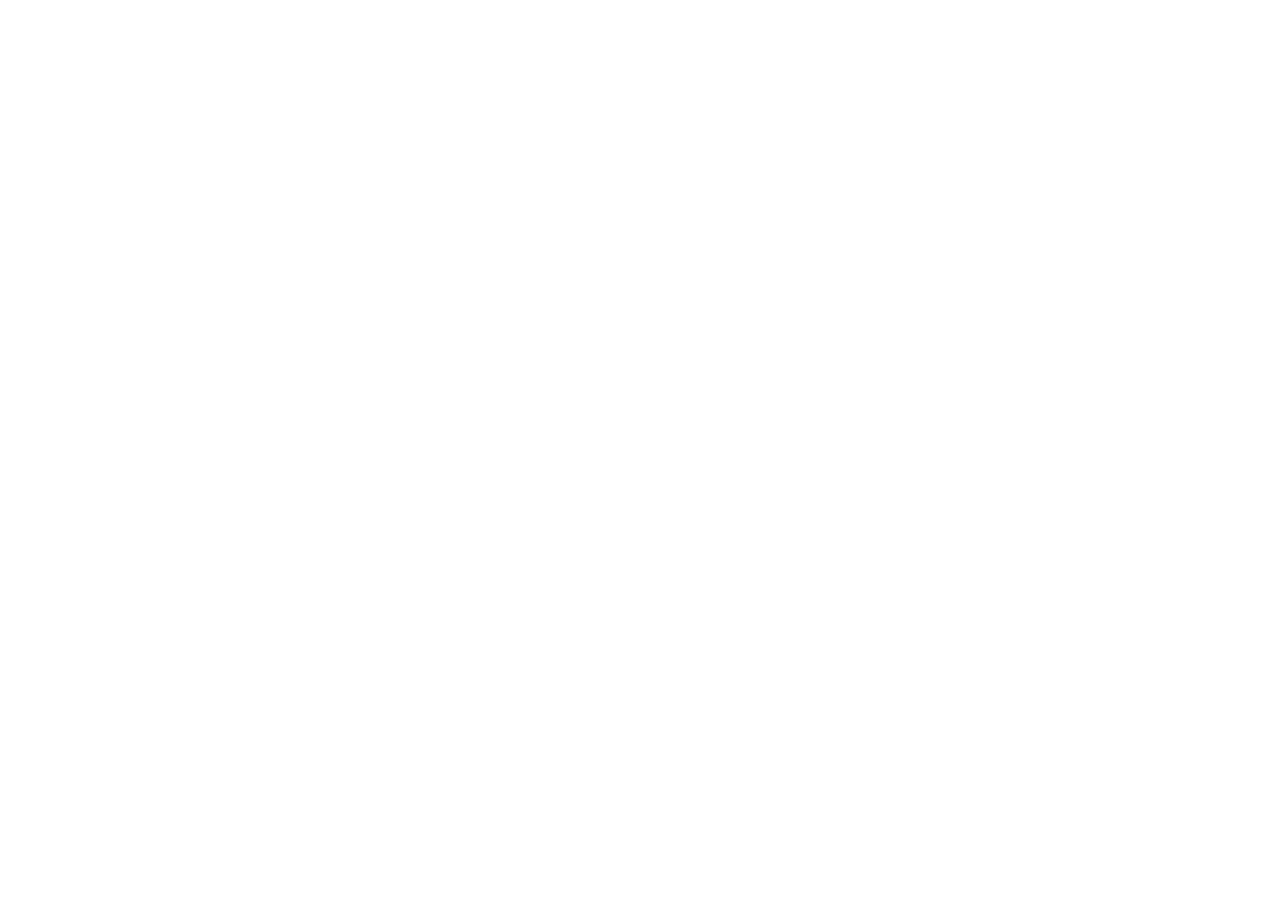
==== anmäldig.html @ 30fea443 "länkat till kampsporter och ändrat färg" ====
<!DOCTYPE html>
<html lang="en">
<head>
    <meta charset="UTF-8">
    <meta name="viewport" content="width=device-width, initial-scale=1.0">
    <title>Document</title>
</head>
<body>
    


    
</body>
</html>
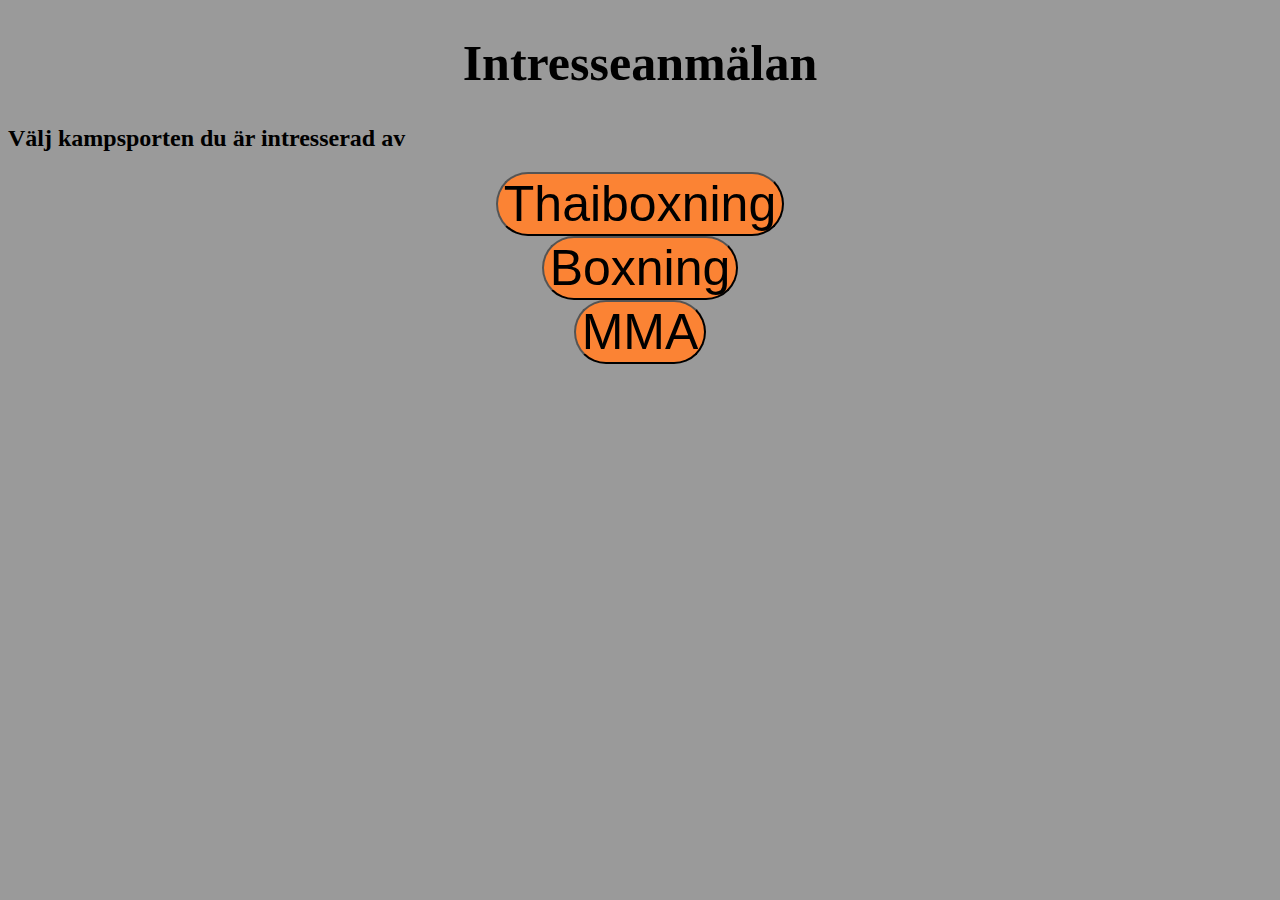
==== commit 9b45e71b: "knappar i andra sidan" ====
--- a/anmäldig.html
+++ b/anmäldig.html
@@ -4,11 +4,21 @@
     <meta charset="UTF-8">
     <meta name="viewport" content="width=device-width, initial-scale=1.0">
     <title>Document</title>
+    <link rel="stylesheet" href="css/style.css">
 </head>
-<body>
-    
+<body id="html2">
+    <div>
+        <h1 id="intresseanmälan"> Intresseanmälan </h1>
+        <h2> Välj kampsporten du är intresserad av </h2>
+        <button class="aktivitet"> Thaiboxning </button>
+        <button class="aktivitet"> Boxning </button>
+        <button class="aktivitet"> MMA </button>
 
 
-    
+
+
+    </div>
+
+
 </body>
 </html>--- a/css/style.css
+++ b/css/style.css
@@ -0,0 +1,174 @@
+#cotainer {
+    display: grid;
+    grid-template-rows: auto;
+    grid-template-areas: 
+    'hd hd hd hd'
+    'nv nv nv nv'
+    'sec sec sec sec'
+    'ft ft ft ft';
+    margin: auto;
+    background-color: rgb(124, 124, 124);
+
+}
+
+header {
+    grid-area: hd;
+    background-color: rgb(251, 131, 52);
+}
+
+
+.navlankar {
+    list-style-type: none;
+    display: block;
+    text-align: center;
+    padding: 15px;
+    overflow: hidden;
+    display: flex;
+}
+
+.navbar li{
+float: left;
+margin: 15px;
+font-size: 30px;
+width: 300px;
+}
+
+.navbar {
+    display: flex;
+    align-items: center;
+}
+
+.navlankar li.hv:hover{
+    background-color: rgb(128, 128, 128);
+}
+
+.ikoner {
+    width: 40px;
+    height: 40px;
+    display: block;
+    margin: 10px;
+}
+
+#ikonerbox {
+    display: flex;
+}
+
+.logo {
+    align-self: center;
+    padding: 35px;
+    font-size: 50px;
+}
+
+h1 {
+    text-align: center;
+    font-size: 150px;
+}
+
+
+
+#forstasidan {
+    text-align: center;
+    font-size: 50px;
+}
+
+button { 
+    display:block;
+   border-radius: 100px;
+   font-size: 50px;
+   margin: auto;
+   background-color: rgb(251, 131, 52);;
+}
+
+main {
+    height: 100vh;
+}
+
+.main2 {
+    height: 100vh;
+    display: flex;
+    
+}
+
+.sida2 {
+    width: 50%;
+}
+
+.andrasidan {
+    font-size: 90px;
+    text-align: center;
+}
+
+.visaalla {
+    font-size: 50px;
+}
+
+
+img {
+    max-width: 100%;
+    height: auto;
+    border-radius: 40px;
+
+}
+
+.bildrubrik {
+
+}
+
+#html2 {
+    background-color: rgb(154, 154, 154);
+}
+
+#intresseanmälan {
+    font-size: 50px;
+}
+
+.aktivitet {
+border-radius: 100px;
+}
+
+
+
+@media screen and (max-width:600px) {
+
+
+    nav {
+        justify-content: center;
+    }
+
+    nav ul {
+        display: block;
+    }
+
+    .logo {
+        align-self: center;
+        padding: 20px;
+        font-size: 40px;
+    }
+
+    h1 {
+        font-size: 80px;
+        text-align: center;
+    }
+
+   #forstasidan {
+        font-size: 30px;
+        text-align: center;
+    }
+
+    button { 
+        border-radius: 100px;
+        font-size: 35px;
+     }
+    
+     .visaalla {
+        border-radius: 100px;
+        font-size: 25px;
+
+     }
+
+    .andrasidan {
+        font-size: 50px;
+    }
+     
+
+}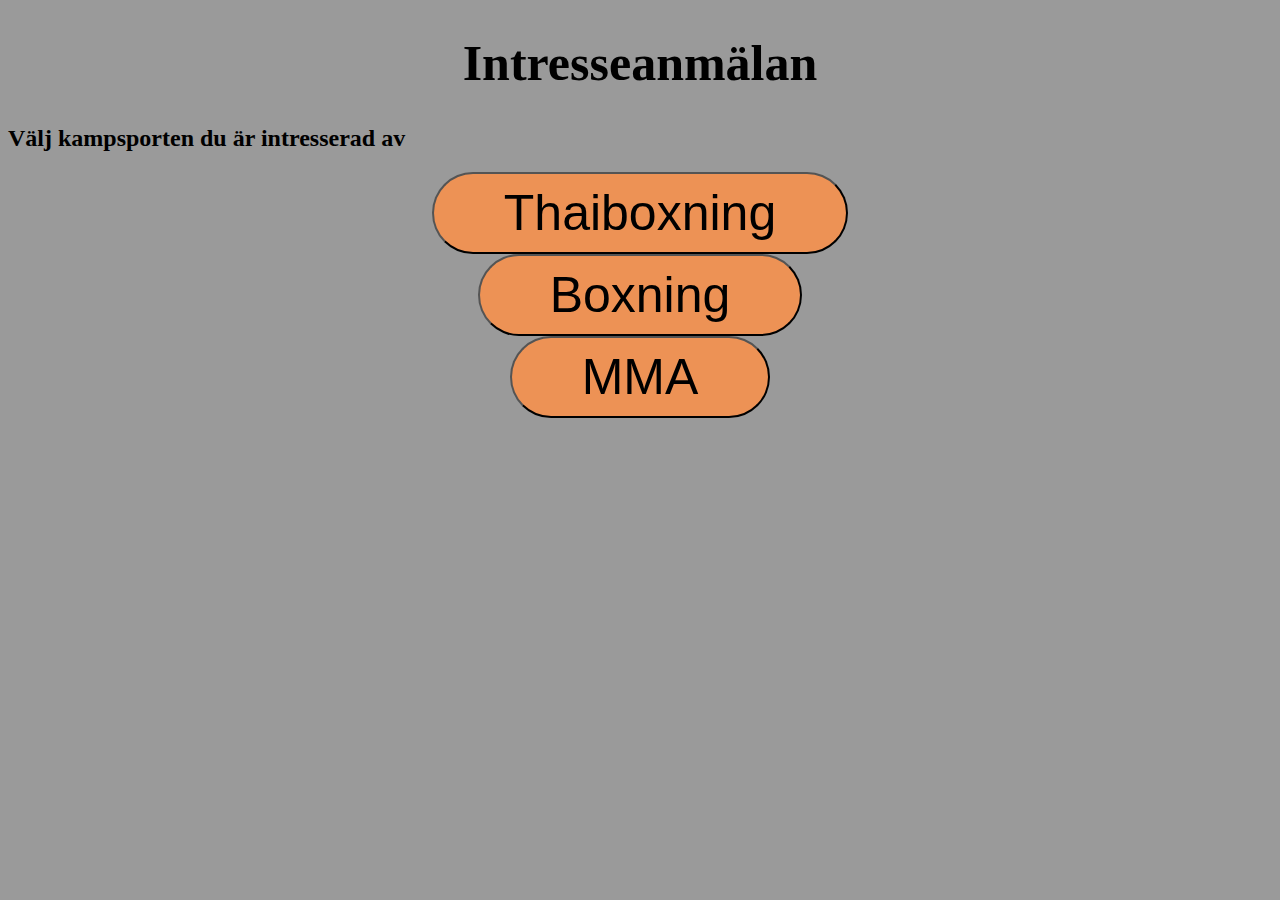
==== commit 866d8d81: "gott o blandat:)" ====
--- a/anmäldig.html
+++ b/anmäldig.html
@@ -7,6 +7,7 @@
     <link rel="stylesheet" href="css/style.css">
 </head>
 <body id="html2">
+    
     <div>
         <h1 id="intresseanmälan"> Intresseanmälan </h1>
         <h2> Välj kampsporten du är intresserad av </h2>
@@ -14,9 +15,6 @@
         <button class="aktivitet"> Boxning </button>
         <button class="aktivitet"> MMA </button>
 
-
-
-
     </div>
 
 
--- a/css/style.css
+++ b/css/style.css
@@ -13,9 +13,12 @@
 
 header {
     grid-area: hd;
-    background-color: rgb(251, 131, 52);
-}
-
+    background-color: rgb(237, 146, 85);
+}
+
+#helasidan {
+    background-color: rgb(224, 224, 224);
+}
 
 .navlankar {
     list-style-type: none;
@@ -76,7 +79,8 @@
    border-radius: 100px;
    font-size: 50px;
    margin: auto;
-   background-color: rgb(251, 131, 52);;
+   background-color: rgb(237, 146, 85);
+   padding: 10px 70px;
 }
 
 main {
@@ -91,6 +95,8 @@
 
 .sida2 {
     width: 50%;
+    position: relative; 
+    display: inline-block;
 }
 
 .andrasidan {
@@ -103,15 +109,38 @@
 }
 
 
+.Bild {
+    background-image: url("../bodybuilder-5352031_1280\ 2.jpg");
+    max-width: 90%;
+    height: 80%;
+    border-radius: 40px;
+}
+
 img {
-    max-width: 100%;
+    max-width: 90%;
     height: auto;
     border-radius: 40px;
 
 }
 
 .bildrubrik {
-
+   font-size: 50px;
+   background-color: rgb(255, 255, 255);
+   border-radius: 40px;
+ 
+   margin-left:50px
+}
+
+h3 { 
+    background-color: rgb(255, 255, 255);
+    border-radius: 40px;
+    font-size: 30px;
+}
+
+.bildtext {
+    background-color: rgb(255, 255, 255);
+    font-size: 25px;
+    border-radius: 40px;
 }
 
 #html2 {
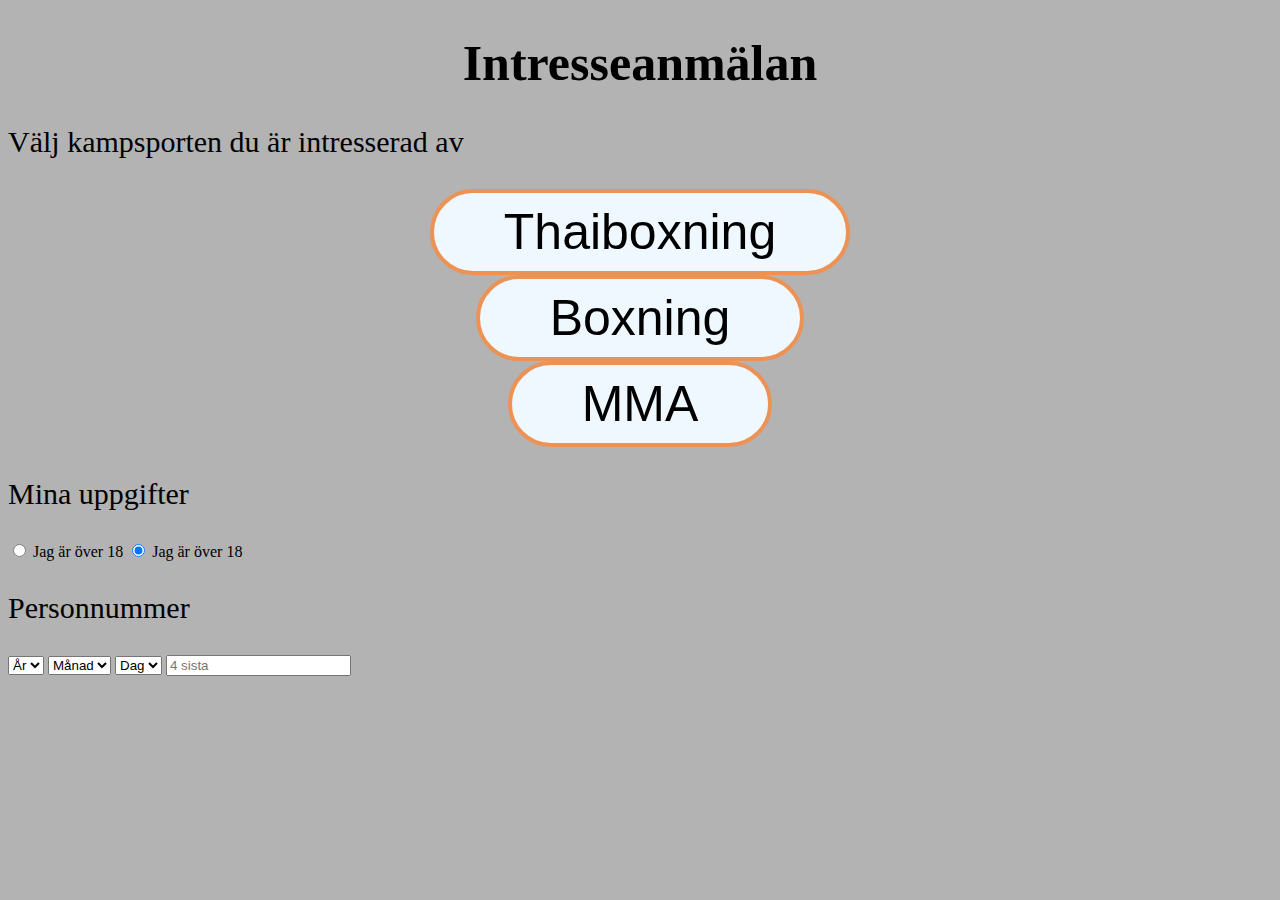
==== commit 4b9c4347: "jobbat på html 2" ====
--- a/anmäldig.html
+++ b/anmäldig.html
@@ -7,15 +7,30 @@
     <link rel="stylesheet" href="css/style.css">
 </head>
 <body id="html2">
-    
-    <div>
-        <h1 id="intresseanmälan"> Intresseanmälan </h1>
-        <h2> Välj kampsporten du är intresserad av </h2>
+
+<h1 id="intresseanmälan"> Intresseanmälan </h1>
+        <p> Välj kampsporten du är intresserad av </p>
+    <div id="intresseanmälan.knappar">
+        
         <button class="aktivitet"> Thaiboxning </button>
         <button class="aktivitet"> Boxning </button>
         <button class="aktivitet"> MMA </button>
+        
 
     </div>
+
+    <div>
+       <p> Mina uppgifter</p>
+       <label> <input type="radio" name="ålder" checked> Jag är över 18</label>
+       <label> <input type="radio" name="ålder" checked> Jag är över 18</label>
+    </div>
+
+    <p> Personnummer </p>
+    <select> <option>År</option></select>
+    <select> <option>Månad</option></select>
+    <select> <option>Dag</option></select>
+    <input placeholder="4 sista"> 
+
 
 
 </body>
--- a/css/style.css
+++ b/css/style.css
@@ -144,15 +144,28 @@
 }
 
 #html2 {
-    background-color: rgb(154, 154, 154);
+    background-color: rgb(179, 179, 179);
 }
 
 #intresseanmälan {
     font-size: 50px;
+}
+
+#intresseanmälan.knappar {
+    display: flex;
+    flex-wrap: wrap;
+    gap: 10px;
 }
 
 .aktivitet {
 border-radius: 100px;
+background-color: aliceblue;
+border: 4px solid rgb(237, 146, 85);
+}
+
+
+p {
+    font-size: 30px;
 }
 
 
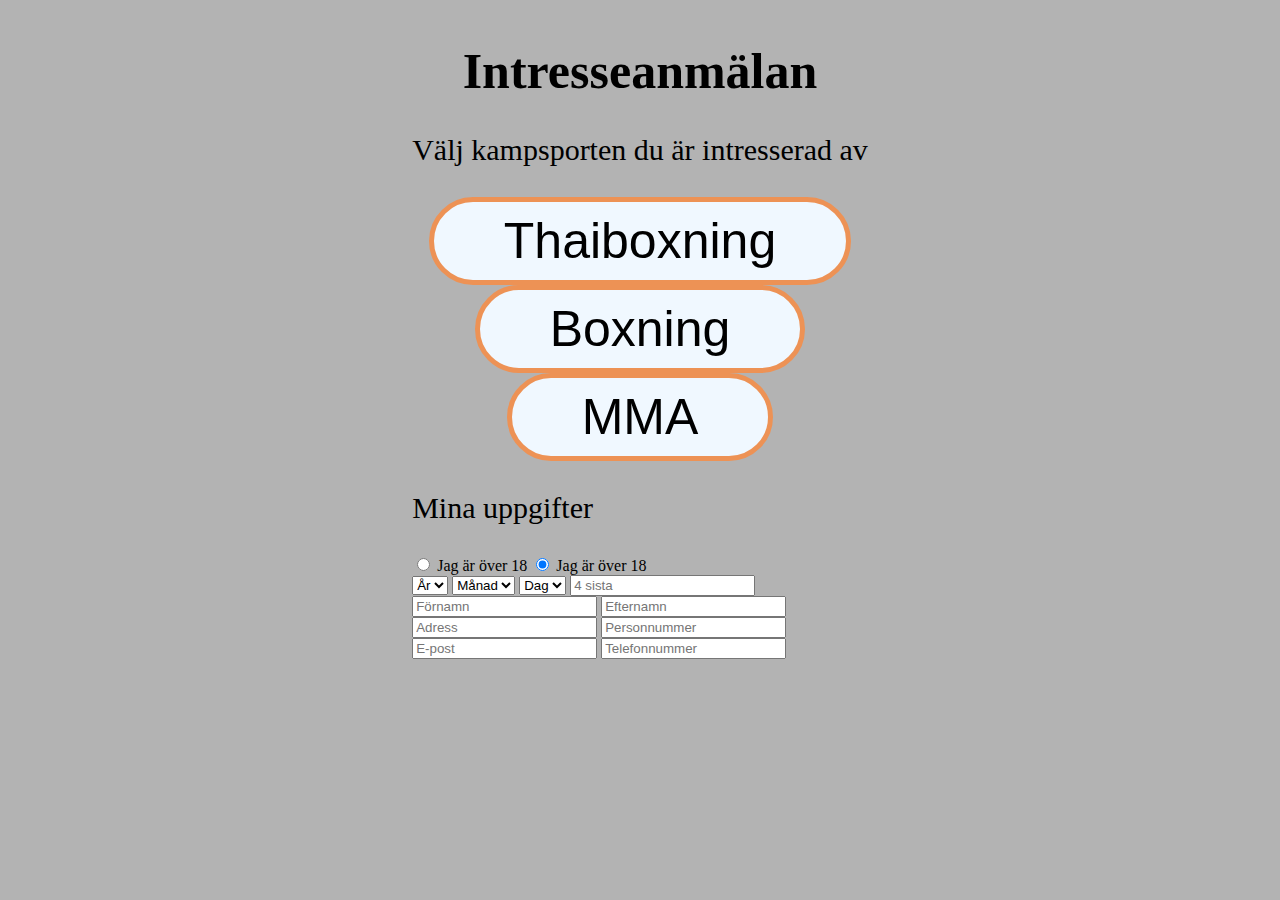
==== commit fa048541: "Ändrat knappar och andra detaljer" ====
--- a/anmäldig.html
+++ b/anmäldig.html
@@ -8,6 +8,7 @@
 </head>
 <body id="html2">
 
+    <div id="intresseanmälan.box">
 <h1 id="intresseanmälan"> Intresseanmälan </h1>
         <p> Välj kampsporten du är intresserad av </p>
     <div id="intresseanmälan.knappar">
@@ -25,13 +26,30 @@
        <label> <input type="radio" name="ålder" checked> Jag är över 18</label>
     </div>
 
-    <p> Personnummer </p>
+  
     <select> <option>År</option></select>
     <select> <option>Månad</option></select>
     <select> <option>Dag</option></select>
     <input placeholder="4 sista"> 
 
+    <div>
+        <input placeholder="Förnamn" id="förnamn"> 
+        <input placeholder="Efternamn" id="efternamn"> 
+        
+    </div>
 
+    <div>
+        <input placeholder="Adress" id="adress"> 
+        <input placeholder="Personnummer" id="postnummer"> 
+    </div>
+
+    <div>
+        <input placeholder="E-post" id="epost"> 
+        <input placeholder="Telefonnummer" id="telefonnummer"> 
+
+    </div>
+
+</div>
 
 </body>
 </html>--- a/css/style.css
+++ b/css/style.css
@@ -17,7 +17,7 @@
 }
 
 #helasidan {
-    background-color: rgb(224, 224, 224);
+    background-color: rgb(177, 177, 177);
 }
 
 .navlankar {
@@ -42,7 +42,12 @@
 }
 
 .navlankar li.hv:hover{
-    background-color: rgb(128, 128, 128);
+    background-color: rgb(177, 177, 177);
+}
+
+a {
+text-decoration: none;
+color: #000;
 }
 
 .ikoner {
@@ -79,8 +84,14 @@
    border-radius: 100px;
    font-size: 50px;
    margin: auto;
-   background-color: rgb(237, 146, 85);
    padding: 10px 70px;
+   border-radius: ;
+   background-color: aliceblue;
+   border: 5px solid rgb(237, 146, 85);
+}
+
+button:hover {
+    background-color: rgb(237, 146, 85);
 }
 
 main {
@@ -145,7 +156,10 @@
 
 #html2 {
     background-color: rgb(179, 179, 179);
-}
+    display: flex;
+    justify-content: center;
+}
+
 
 #intresseanmälan {
     font-size: 50px;
@@ -153,20 +167,20 @@
 
 #intresseanmälan.knappar {
     display: flex;
-    flex-wrap: wrap;
-    gap: 10px;
-}
+}
+
 
 .aktivitet {
 border-radius: 100px;
 background-color: aliceblue;
-border: 4px solid rgb(237, 146, 85);
+border: 5px solid rgb(237, 146, 85);
 }
 
 
 p {
     font-size: 30px;
 }
+
 
 
 
@@ -211,6 +225,7 @@
     .andrasidan {
         font-size: 50px;
     }
+
      
 
 }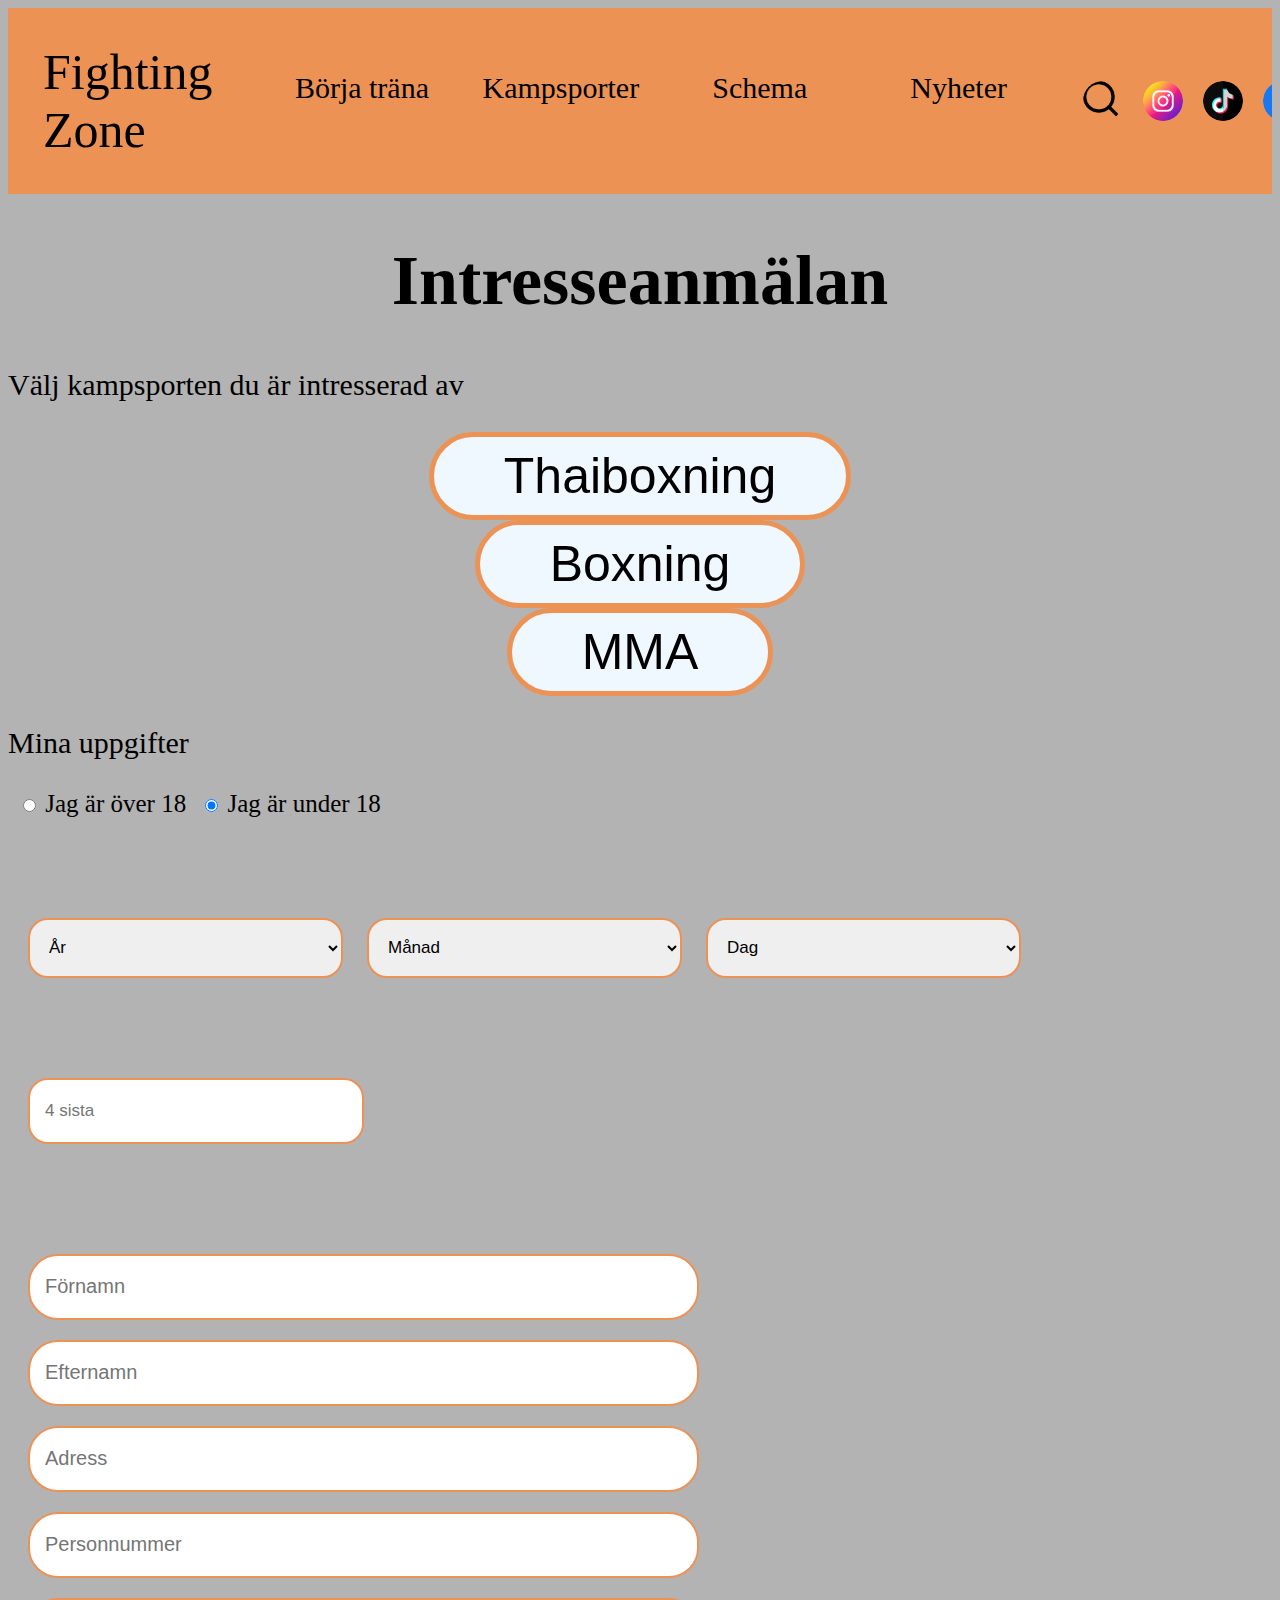
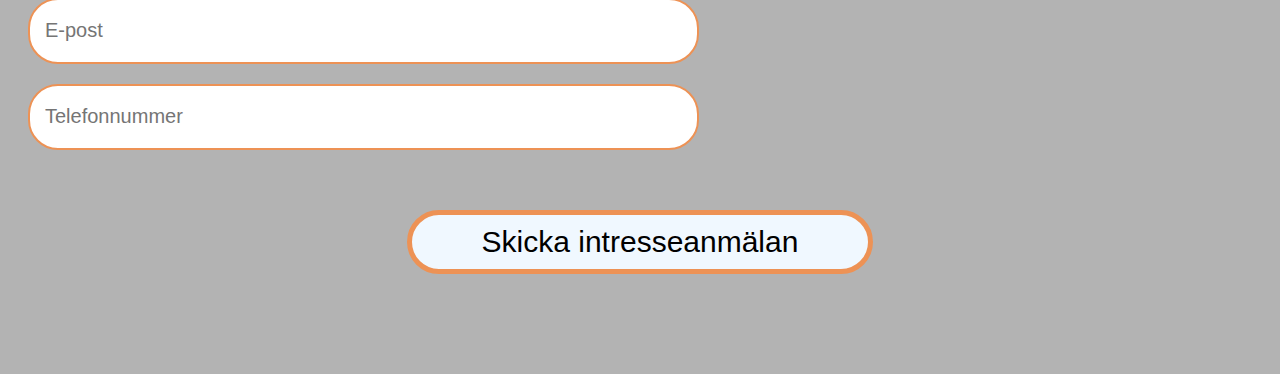
==== commit 1aac1250: "fixat storleken i html2" ====
--- a/anmäldig.html
+++ b/anmäldig.html
@@ -7,6 +7,23 @@
     <link rel="stylesheet" href="css/style.css">
 </head>
 <body id="html2">
+
+    <header>
+        <nav class="navbar">
+           
+            <div class="logo"> <a href="index.html"> Fighting <br> Zone </a> </div>
+            <ul class="navlankar">
+                <li class="hv"> Börja träna </li>
+                <li class="hv"> <a href="#kampsporter"> Kampsporter </a></li>
+                <li class="hv"> Schema </li>
+                <li class="hv"> Nyheter </li>
+                <li><div id="ikonerbox"><img class="ikoner" src="loupe.png" alt="sök knapp">
+                <img class="ikoner" src="instagram-2.png" alt="Instagram">
+                <img class="ikoner" src="tik-tok.png" alt="Tiktok">
+                <img class="ikoner" src="facebook.png" alt="facebook"></div></li>
+            </ul>
+        </nav>
+    </header> 
 
     <div id="intresseanmälan.box">
 <h1 id="intresseanmälan"> Intresseanmälan </h1>
@@ -23,31 +40,106 @@
     <div>
        <p> Mina uppgifter</p>
        <label> <input type="radio" name="ålder" checked> Jag är över 18</label>
-       <label> <input type="radio" name="ålder" checked> Jag är över 18</label>
+       <label> <input type="radio" name="ålder" checked> Jag är under 18</label>
     </div>
 
-  
-    <select> <option>År</option></select>
-    <select> <option>Månad</option></select>
-    <select> <option>Dag</option></select>
+  <div id="personnr">
+    <select> 
+        <option>År</option>
+        <option>2000</option>
+        <option>2001</option>
+        <option>2002</option>
+        <option>2003</option>
+        <option>2004</option>
+        <option>2005</option>
+        <option>2006</option>
+        <option>2007</option>
+        <option>2008</option>
+        <option>2009</option>
+        <option>2010</option>
+        <option>2011</option>
+        <option>2012</option>
+        <option>2013</option>
+        <option>2014</option>
+        <option>2015</option>
+        <option>2016</option>
+        <option>2017</option>
+        <option>2018</option>
+        <option>2019</option>
+        <option>2020</option>
+        <option>2021</option>
+        <option>2022</option>
+        <option>2023</option>
+        <option>2024</option>
+        <option>2025</option>
+    </select>
+    
+    </select>
+    <select> 
+        <option>Månad</option>
+        <option>Januari</option>
+        <option>Februari</option>
+        <option>Mars</option>
+        <option>April</option>
+        <option>Maj</option>
+        <option>Juni</option>
+        <option>Juli</option>
+        <option>Augusti</option>
+        <option>September</option>
+        <option>Oktober</option>
+        <option>November</option>
+        <option>December</option>
+    </select>
+
+    <select> 
+        <option>Dag</option>
+        <option>1</option>
+        <option>2</option>
+        <option>3</option>
+        <option>4</option>
+        <option>5</option>
+        <option>6</option>
+        <option>7</option>
+        <option>8</option>
+        <option>9</option>
+        <option>10</option>
+        <option>11</option>
+        <option>12</option>
+        <option>13</option>
+        <option>14</option>
+        <option>15</option>
+        <option>16</option>
+        <option>17</option>
+        <option>18</option>
+        <option>19</option>
+        <option>20</option>
+        <option>21</option>
+        <option>22</option>
+        <option>23</option>
+        <option>24</option>
+        <option>25</option>
+        <option>26</option>
+        <option>27</option>
+        <option>28</option>
+        <option>29</option>
+        <option>30</option>
+        <option>31</option>
+    </select>
+
     <input placeholder="4 sista"> 
+</div>
 
-    <div>
-        <input placeholder="Förnamn" id="förnamn"> 
-        <input placeholder="Efternamn" id="efternamn"> 
-        
+    <div id="kontaktuppgifter">
+        <input placeholder="Förnamn" class="uppgifter"> 
+        <input placeholder="Efternamn" class="uppgifter"> 
+        <input placeholder="Adress" class="uppgifter"> 
+        <input placeholder="Personnummer" class="uppgifter"> 
+        <input placeholder="E-post" class="uppgifter"> 
+        <input placeholder="Telefonnummer" class="uppgifter"> 
+
     </div>
 
-    <div>
-        <input placeholder="Adress" id="adress"> 
-        <input placeholder="Personnummer" id="postnummer"> 
-    </div>
-
-    <div>
-        <input placeholder="E-post" id="epost"> 
-        <input placeholder="Telefonnummer" id="telefonnummer"> 
-
-    </div>
+    <button id="skicka"> Skicka intresseanmälan</button>
 
 </div>
 
--- a/css/style.css
+++ b/css/style.css
@@ -85,12 +85,15 @@
    font-size: 50px;
    margin: auto;
    padding: 10px 70px;
-   border-radius: ;
    background-color: aliceblue;
    border: 5px solid rgb(237, 146, 85);
 }
 
 button:hover {
+    background-color: rgb(237, 146, 85);
+}
+
+.aktivitet:active {
     background-color: rgb(237, 146, 85);
 }
 
@@ -154,20 +157,41 @@
     border-radius: 40px;
 }
 
+footer {
+    height: 60vh;
+    background-color: rgb(237, 146, 85);
+    display: flex;
+    justify-content: space-between;
+    padding: 60px;
+}
+
+
+.footerrubrik {
+    font-size: 50px;
+}
+
+#karta {
+    font-size: 40px;
+}
+
+
+
+
+
+
+
 #html2 {
     background-color: rgb(179, 179, 179);
-    display: flex;
-    justify-content: center;
+
 }
 
 
 #intresseanmälan {
-    font-size: 50px;
-}
-
-#intresseanmälan.knappar {
-    display: flex;
-}
+    font-size: 70px;
+ 
+}
+
+
 
 
 .aktivitet {
@@ -181,6 +205,51 @@
     font-size: 30px;
 }
 
+.uppgifter { 
+    height: 60px;
+    width: 650px;
+    border-radius: 30px;
+    border: none;
+    font-size: 20px;
+    margin: 10px;
+    padding-left: 15px;
+    border: 2.5px solid rgb(237, 146, 85);
+
+}
+
+#kontaktuppgifter {
+    margin: 50px 10px 50px 10px;
+}
+
+#personnr {
+    margin: 50px 10px 50px 10px;
+}
+
+#personnr select,
+#personnr input {
+    height: 60px;
+    width: 315px;
+    margin: 10px;
+    padding-left: 15px;
+    border-radius: 20px;
+    font-size: 17px;
+    margin-bottom: 50px;
+    margin-top: 50px;
+    border: 2.5px solid rgb(237, 146, 85);
+
+}
+
+label {
+    font-size: 25px;
+    margin-left: 10px;
+}
+
+#skicka {
+    font-size: 30px;
+    margin-top: 50px;
+    margin-bottom: 100px;
+}
+
 
 
 
@@ -214,6 +283,7 @@
     button { 
         border-radius: 100px;
         font-size: 35px;
+
      }
     
      .visaalla {
@@ -226,6 +296,36 @@
         font-size: 50px;
     }
 
+
+
+
+
+    #intresseanmälan {
+        font-size: 50px;
      
+    }
+
+    .uppgifter { 
+        height: 55px;
+        width: 350px;
+    }
+
+    #personnr select,
+    #personnr input {
+        height: 50px;
+        width: 150px;
+        margin-bottom: 10px;
+        margin-top: 10px;
+    
+    }
+
+
+    #skicka {
+        border-radius: 100px;
+        font-size: 20px;
+        padding: 20px;
+        background-color: rgb(237, 146, 85);;
+    }
+    
 
 }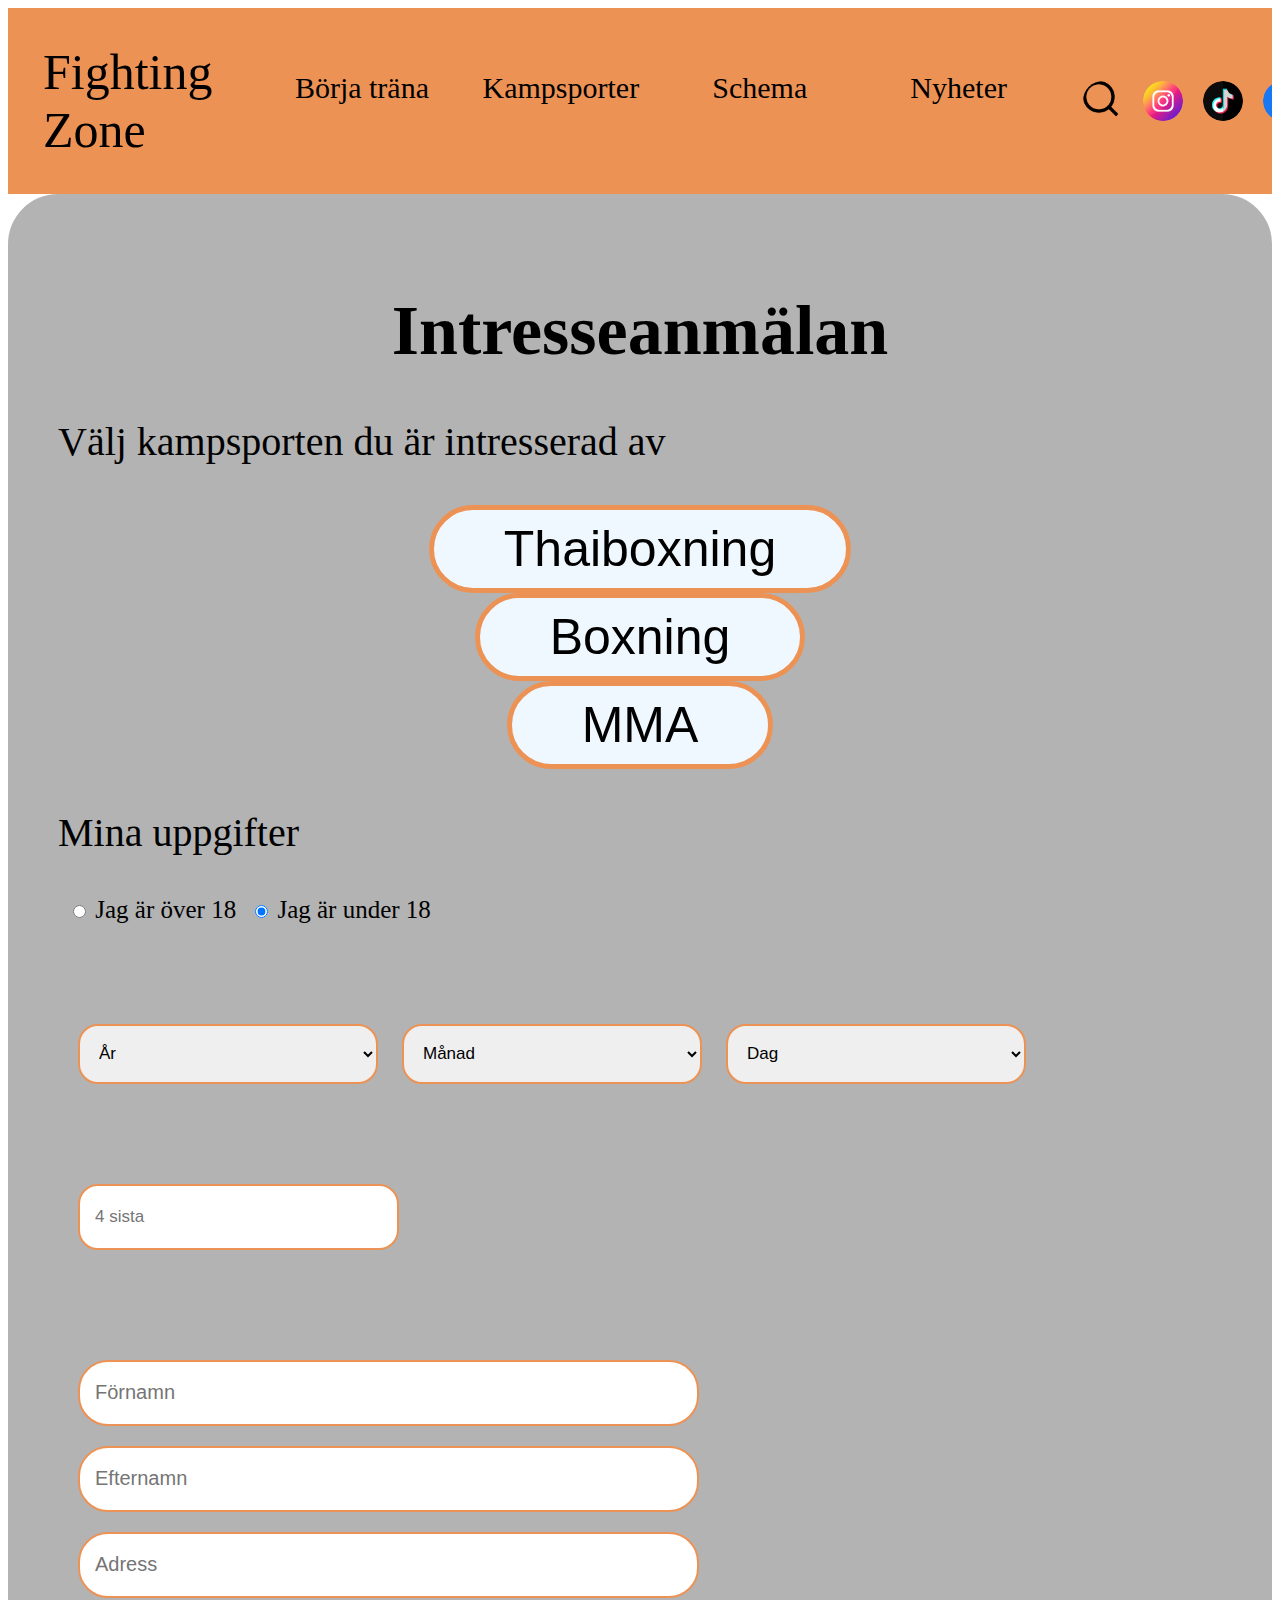
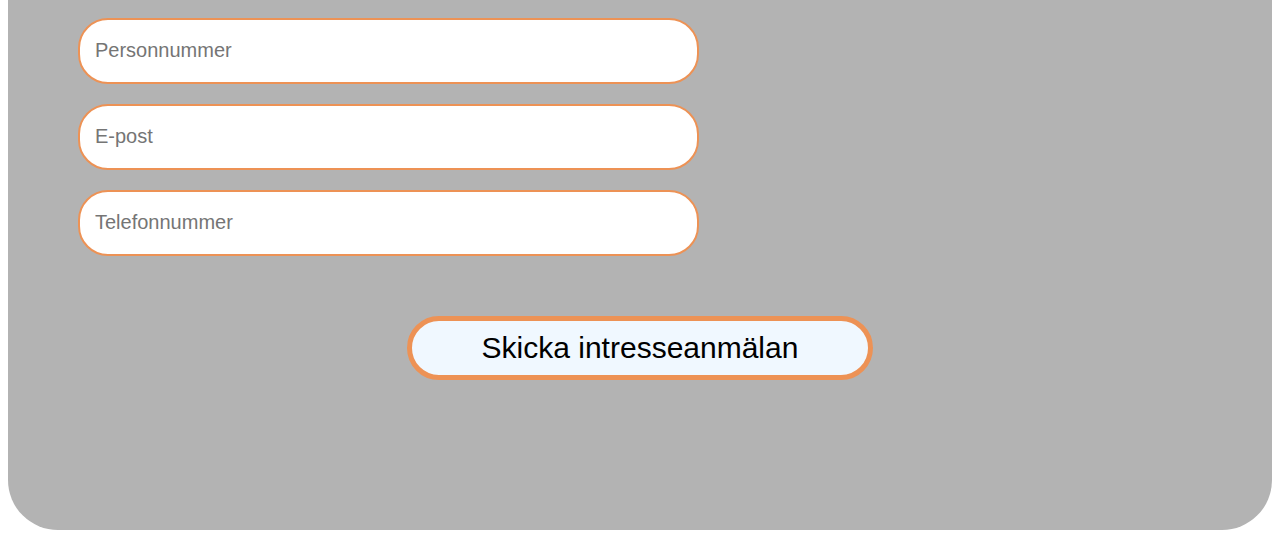
==== commit c680af3f: "telefonskärm" ====
--- a/anmäldig.html
+++ b/anmäldig.html
@@ -24,7 +24,7 @@
             </ul>
         </nav>
     </header> 
-
+<section id="html2section">
     <div id="intresseanmälan.box">
 <h1 id="intresseanmälan"> Intresseanmälan </h1>
         <p> Välj kampsporten du är intresserad av </p>
@@ -142,6 +142,7 @@
     <button id="skicka"> Skicka intresseanmälan</button>
 
 </div>
+</section>
 
 </body>
 </html>--- a/css/style.css
+++ b/css/style.css
@@ -141,7 +141,6 @@
    font-size: 50px;
    background-color: rgb(255, 255, 255);
    border-radius: 40px;
- 
    margin-left:50px
 }
 
@@ -181,8 +180,13 @@
 
 
 #html2 {
+    background-color: rgb(255, 255, 255);
+}
+
+#html2section {
     background-color: rgb(179, 179, 179);
-
+    border-radius: 50px;
+    padding: 50px;
 }
 
 
@@ -202,12 +206,12 @@
 
 
 p {
-    font-size: 30px;
+    font-size: 40px;
 }
 
 .uppgifter { 
     height: 60px;
-    width: 650px;
+    width: 600px;
     border-radius: 30px;
     border: none;
     font-size: 20px;
@@ -228,7 +232,7 @@
 #personnr select,
 #personnr input {
     height: 60px;
-    width: 315px;
+    width: 300px;
     margin: 10px;
     padding-left: 15px;
     border-radius: 20px;
@@ -296,6 +300,15 @@
         font-size: 50px;
     }
 
+    .main2 {
+        display: block;
+    }
+
+
+    footer {
+        display: block;
+    }
+
 
 
 
@@ -324,8 +337,27 @@
         border-radius: 100px;
         font-size: 20px;
         padding: 20px;
-        background-color: rgb(237, 146, 85);;
-    }
-    
+        background-color: rgb(237, 146, 85);
+    }
+
+    p {
+        font-size: 30px;
+        margin-bottom: 50px;
+        margin-top: 50px;
+
+    }
+    
+    .aktivitet {
+        margin: 30px;
+        background-color: rgb(237, 146, 85);
+        font-size: 25px;
+    }
+    
+
+    label {
+        font-size: 20px;
+        margin-left: 10px;
+    }
+
 
 }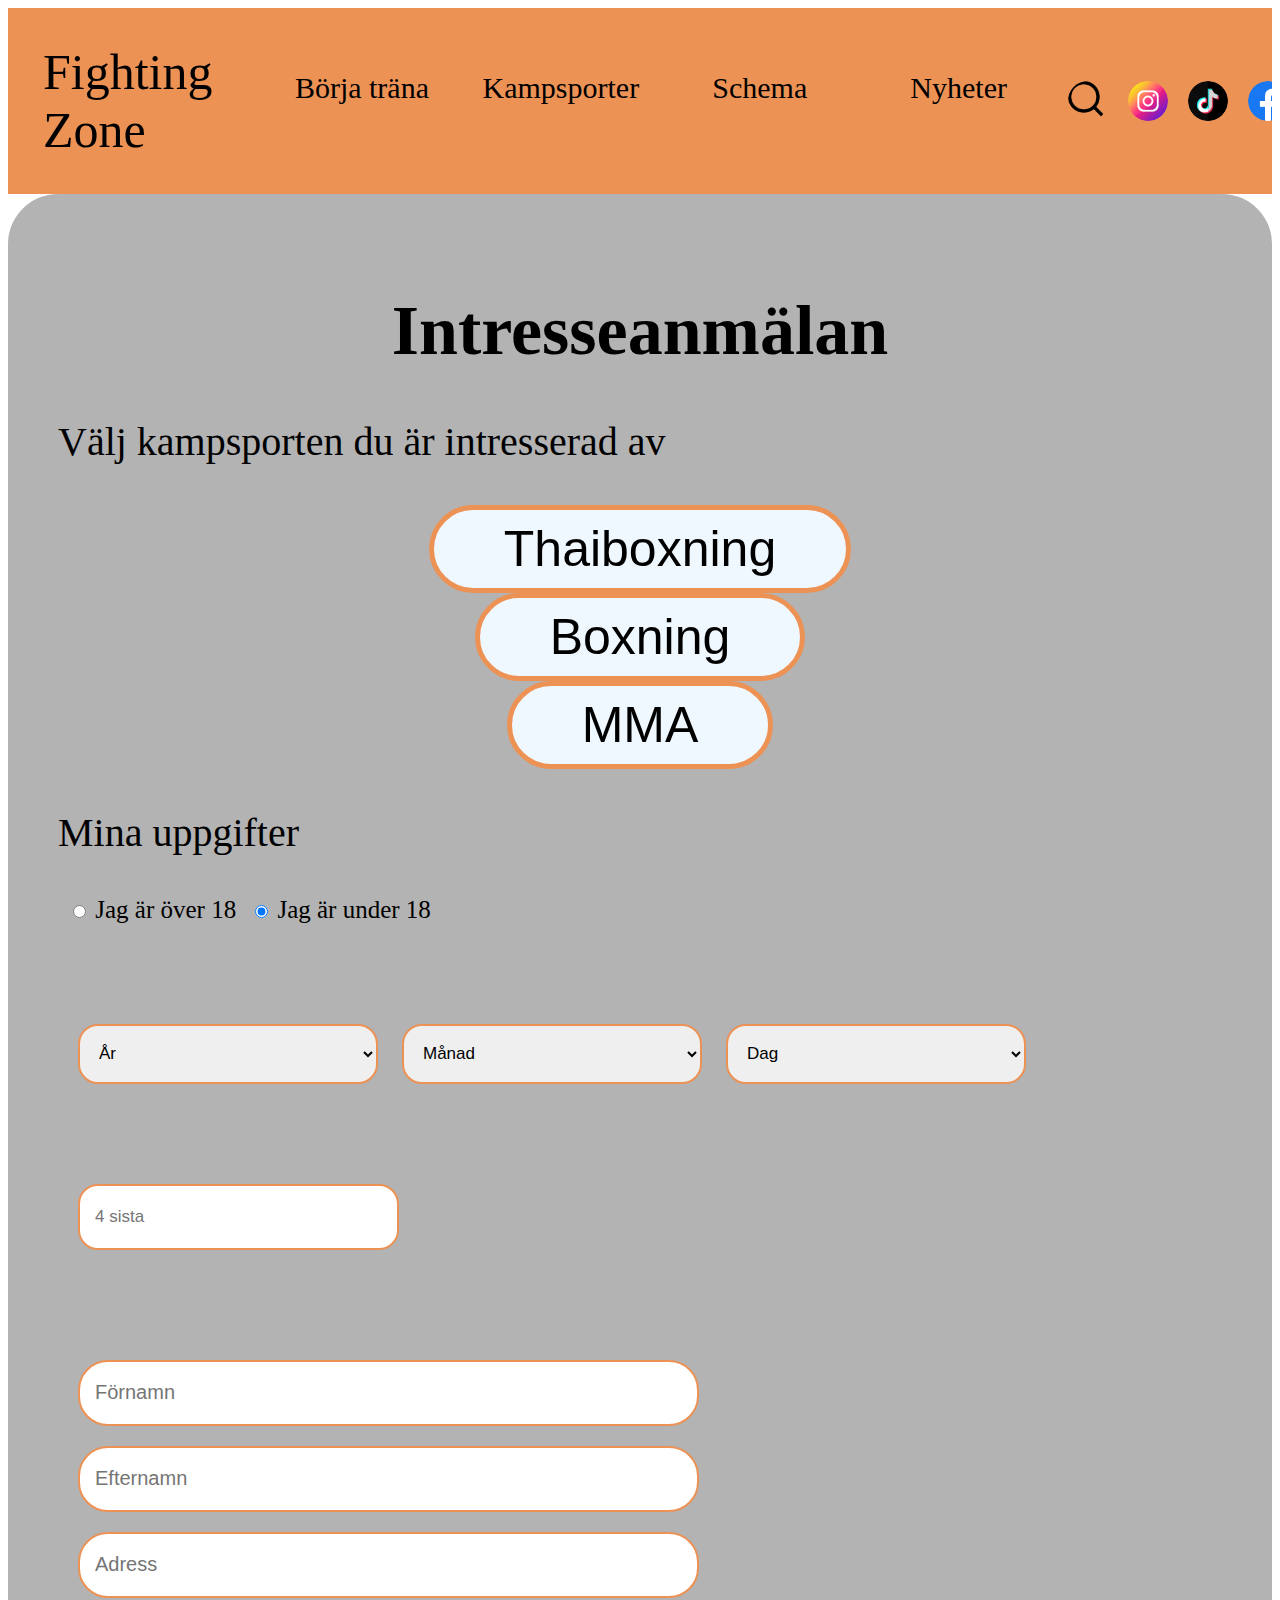
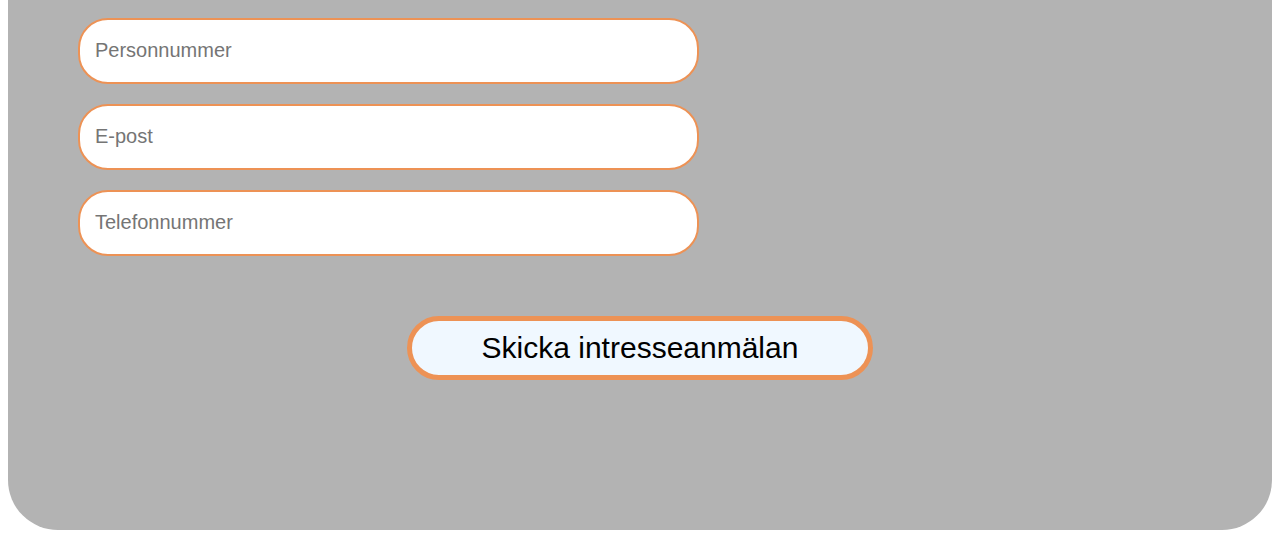
==== commit bb9e1959: "ändrat lite överallt:)" ====
--- a/anmäldig.html
+++ b/anmäldig.html
@@ -11,10 +11,10 @@
     <header>
         <nav class="navbar">
            
-            <div class="logo"> <a href="index.html"> Fighting <br> Zone </a> </div>
+            <div class="logo"> <a class="lank" href="index.html"> Fighting <br> Zone </a> </div>
             <ul class="navlankar">
                 <li class="hv"> Börja träna </li>
-                <li class="hv"> <a href="#kampsporter"> Kampsporter </a></li>
+                <li class="hv"> <a class="lank" href="#kampsporter"> Kampsporter </a></li>
                 <li class="hv"> Schema </li>
                 <li class="hv"> Nyheter </li>
                 <li><div id="ikonerbox"><img class="ikoner" src="loupe.png" alt="sök knapp">
--- a/css/style.css
+++ b/css/style.css
@@ -1,4 +1,4 @@
-#cotainer {
+#container {
     display: grid;
     grid-template-rows: auto;
     grid-template-areas: 
@@ -30,8 +30,6 @@
 }
 
 .navbar li{
-float: left;
-margin: 15px;
 font-size: 30px;
 width: 300px;
 }
@@ -45,7 +43,11 @@
     background-color: rgb(177, 177, 177);
 }
 
-a {
+.active {
+    display: flex;
+}
+
+.lank {
 text-decoration: none;
 color: #000;
 }
@@ -101,7 +103,13 @@
     height: 100vh;
 }
 
-.main2 {
+#main2 {
+    height: 100vh;
+    display: flex;
+    
+}
+
+#main3 {
     height: 100vh;
     display: flex;
     
@@ -274,6 +282,23 @@
         font-size: 40px;
     }
 
+    .navlankar {
+    list-style-type: none;
+    display: none;
+    text-align: center;
+    padding: 15px;
+    overflow: hidden;
+    top: 0%;
+    right: 0%;
+
+    flex-direction: column;
+    position: absolute;
+    width: 50%;
+    background-color: aliceblue;
+    height: 50vh;
+
+}
+
     h1 {
         font-size: 80px;
         text-align: center;
@@ -307,6 +332,20 @@
 
     footer {
         display: block;
+    }
+
+    .hamburgare {
+       /* border: 1px solid #000; */
+       height: 30px;
+       width: 45px;
+       position: absolute;
+       top: 20px;
+       right: 20px;
+    }
+
+    .hamburgare div {
+        border: 1.5px solid #000;
+        margin: 6px;
     }
 
 
@@ -360,4 +399,5 @@
     }
 
 
+
 }